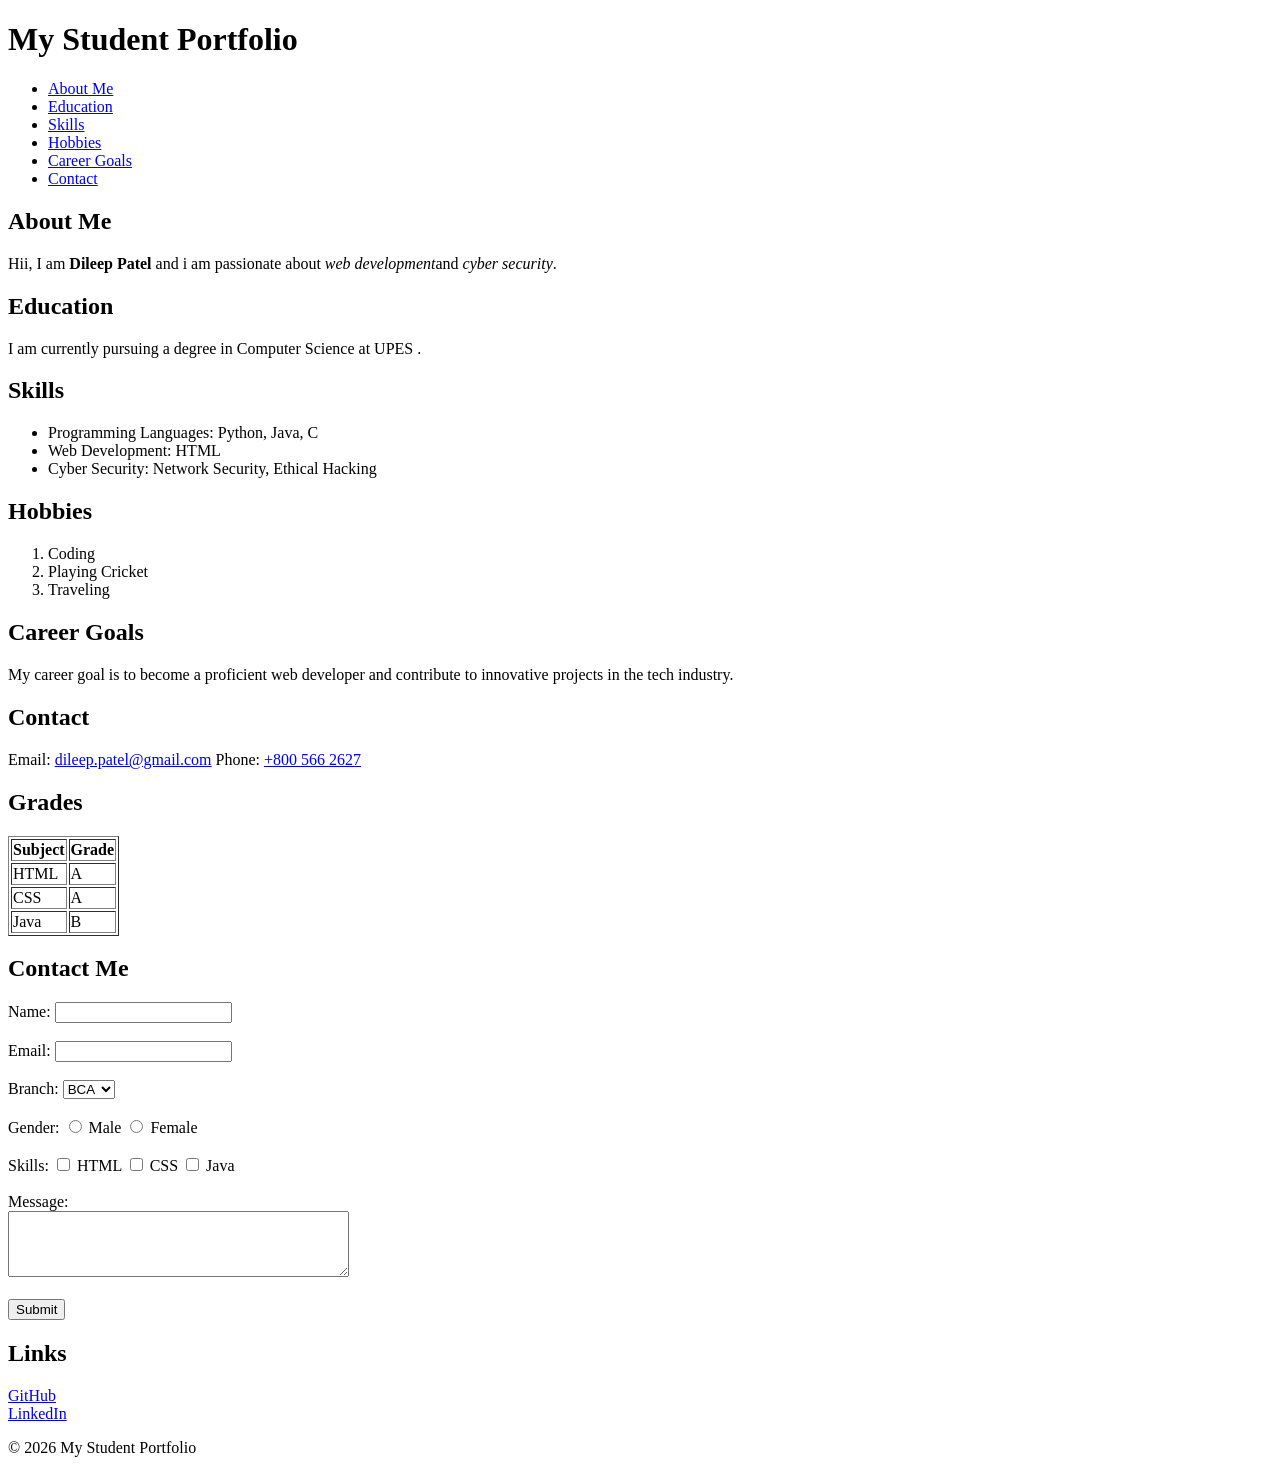
==== Student_Portfolio.html @ 0f18e4a6 "Initial portfolio project" ====
<!DOCTYPE html>

<head>
    <title>Student Portfolio</title>
</head>

<body>
    <header>
        <h1>My Student Portfolio</h1>
    </header>
    <!--header closed-->
        <nav>
            <ul>
                <li><a href="#about">About Me</a></li>
                <li><a href="#education">Education</a></li>
                <li><a href="#skills">Skills</a></li>
                <li><a href="#Hobbies">Hobbies</a></li>
                <li><a href="#Career-Goals">Career Goals</a></li>
                <li><a href="#contact">Contact</a></li>
            </ul>
        </nav>
         <main>
        <section id="about">
            <h2>About Me</h2>
            <p>Hii, I am <b>Dileep Patel </b> and i am passionate about <em>web development</em>and <i>cyber
                    security</i>.</p>
        </section>

        <section id="education">
            <h2>Education</h2>
            <p>I am currently pursuing a degree in Computer Science at UPES .</p>
        </section>

        <section id="skills">
            <h2>Skills</h2>
            <ul>
                <li>Programming Languages: Python, Java, C</li>
                <li>Web Development: HTML</li>
                <li>Cyber Security: Network Security, Ethical Hacking</li>
            </ul>
        </section>

        <section id="Hobbies">
            <h2>Hobbies</h2>
            <ol>
                <li>Coding</li>
                <li>Playing Cricket</li>
                <li>Traveling</li>
            </ol>
        </section>

        <section id="Career-Goals">
            <h2>Career Goals</h2>
            <p>My career goal is to become a proficient web developer and contribute to innovative projects in the tech
                industry.</p>
        </section>

        <section id="contact">
            <h2>Contact</h2>
            <p>Email:
                <a href="mailto:dileep.patel@gmail.com">dileep.patel@gmail.com</a>
                Phone: <a href="tel:+8005662627">+800 566 2627</a>
            </p>
        </section>

        <!-- ===== TABLE ===== -->
        <section>
            <h2>Grades</h2>
            <table border="1">
                <tr>
                    <th>Subject</th>
                    <th>Grade</th>
                </tr>
                <tr>
                    <td>HTML</td>
                    <td>A</td>
                </tr>
                <tr>
                    <td>CSS</td>
                    <td>A</td>
                </tr>
                <tr>
                    <td>Java</td>
                    <td>B</td>
                </tr>
            </table>
        </section>
        <!-- ===== FORM ===== -->
        <section id="contact">
            <h2>Contact Me</h2>
            <form>
                <!-- Comment 1: Name field -->
                <label>Name:</label>
                <input type="text" name="name"><br><br>

                <!-- Comment 2: Email field -->
                <label>Email:</label>
                <input type="email" name="email"><br><br>

                <!-- Branch Dropdown -->
                <label>Branch:</label>
                <select name="branch">
                    <option>BCA</option>
                    <option>MCA</option>
                    <option>CS</option>
                </select><br><br>

                <!-- Gender Radio -->
                <label>Gender:</label>
                <input type="radio" name="gender" value="Male"> Male
                <input type="radio" name="gender" value="Female"> Female<br><br>

                <!-- Skills Checkbox -->
                <label>Skills:</label>
                <input type="checkbox" name="skills" value="HTML"> HTML
                <input type="checkbox" name="skills" value="CSS"> CSS
                <input type="checkbox" name="skills" value="Java"> Java<br><br>

                <!-- Comment 3: Message textarea -->
                <label>Message:</label><br>
                <textarea rows="4" cols="40"></textarea><br><br>

                <button type="submit">Submit</button>
            </form>
        </section>

        <!-- ===== LINKS ===== -->
        <section>
            <h2>Links</h2>
            <p>
                <a href="https://github.com/" target="_blank">GitHub</a><br>
                <a href="https://linkedin.com/" target="_blank">LinkedIn</a>
            </p>
        </section>
        </main>
        <!-- ================= FOOTER ================= -->
        <footer>
            <p>&copy; 2026 My Student Portfolio</p>
        </footer>
</body>

</html>
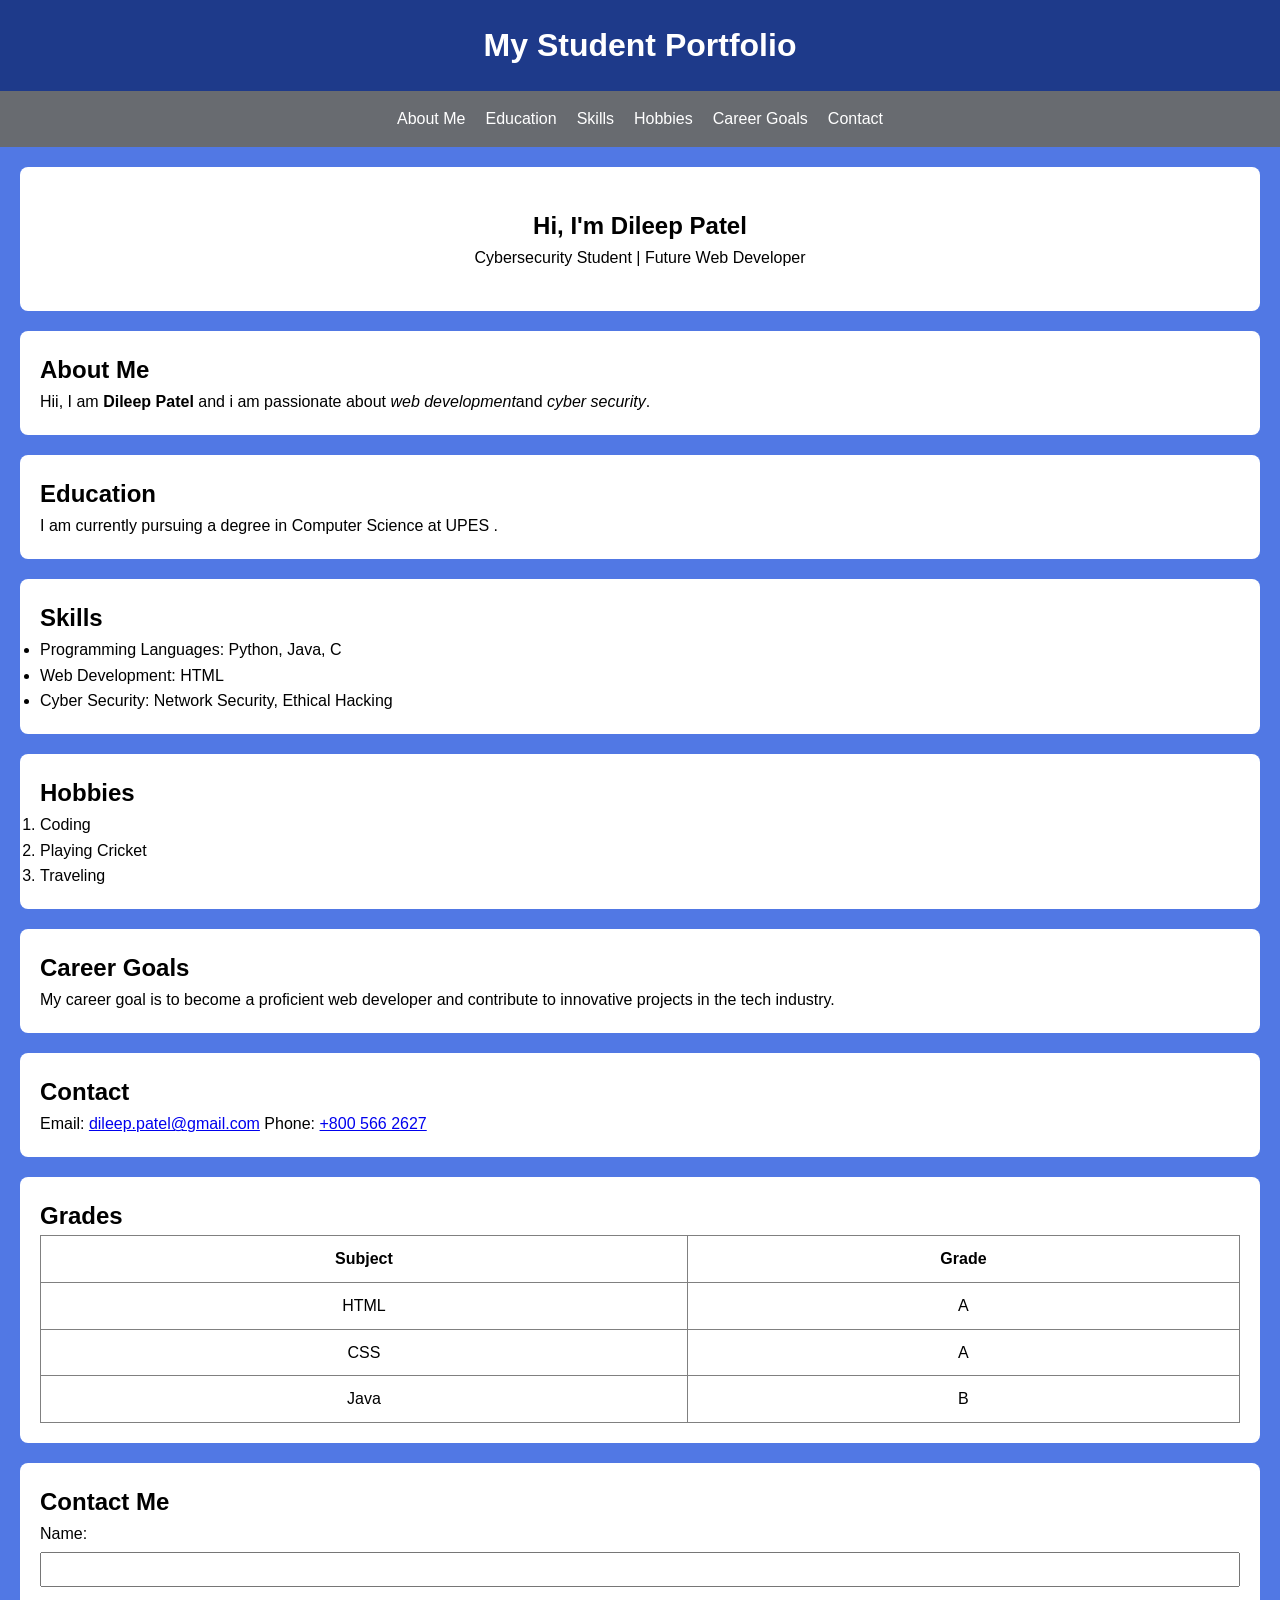
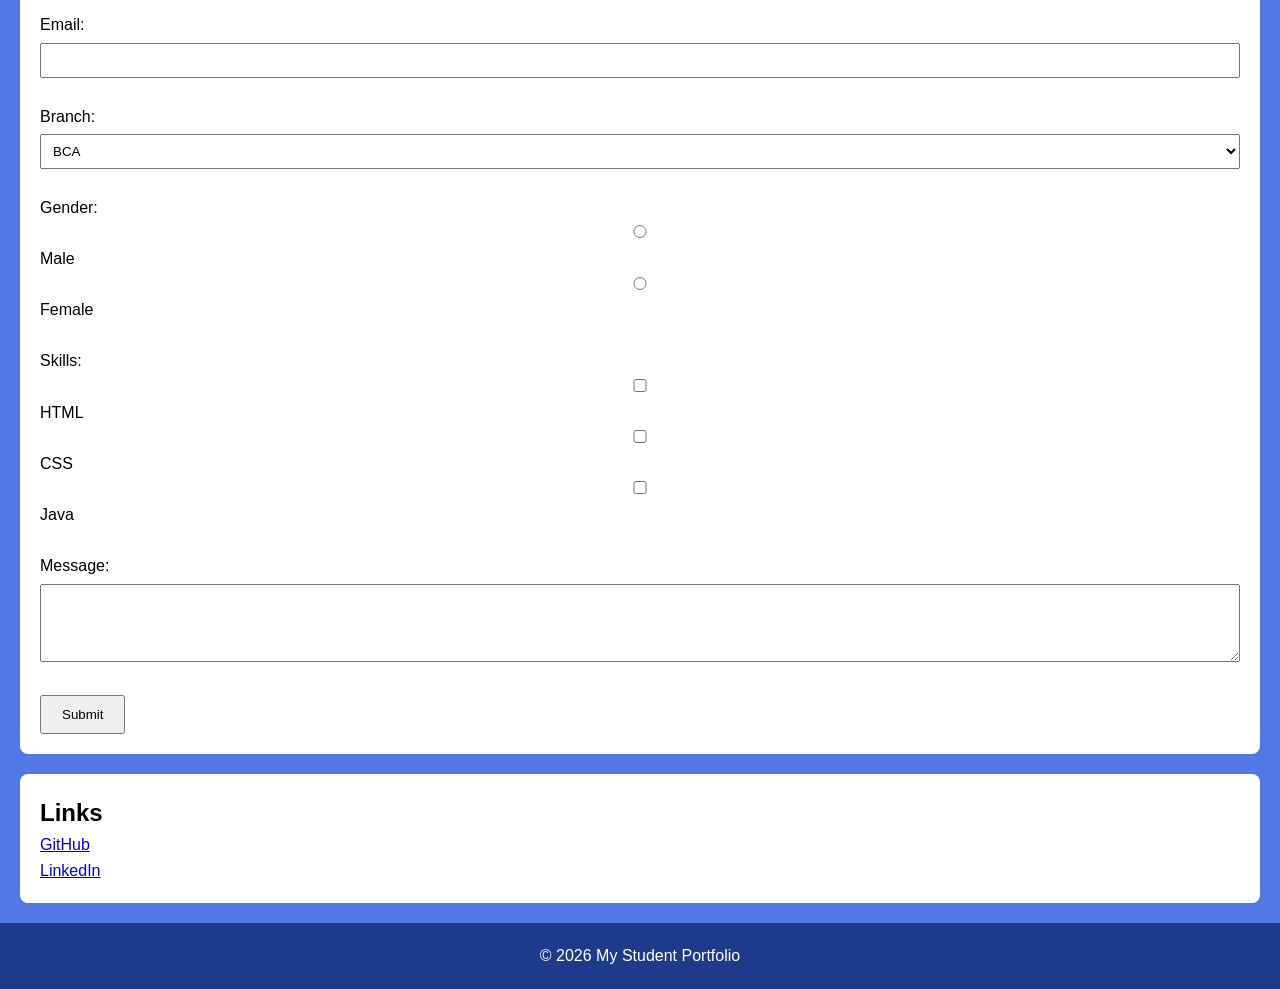
==== commit 139e06c8: "Integrated CSS with htm, improving the design and layout of thw website. Added a hero section to int" ====
--- a/Student_Portfolio.html
+++ b/Student_Portfolio.html
@@ -1,7 +1,10 @@
 <!DOCTYPE html>
-
+<html lang="en">
 <head>
+     <meta charset="UTF-8">
+    <meta name="viewport" content="width=device-width, initial-scale=1.0">
     <title>Student Portfolio</title>
+     <link rel="stylesheet" href="style.css">
 </head>
 
 <body>
@@ -14,11 +17,15 @@
                 <li><a href="#about">About Me</a></li>
                 <li><a href="#education">Education</a></li>
                 <li><a href="#skills">Skills</a></li>
-                <li><a href="#Hobbies">Hobbies</a></li>
-                <li><a href="#Career-Goals">Career Goals</a></li>
+                <li><a href="#hobbies">Hobbies</a></li>
+                <li><a href="#career-goals">Career Goals</a></li>
                 <li><a href="#contact">Contact</a></li>
             </ul>
         </nav>
+        <section class="hero">
+    <h2>Hi, I'm Dileep Patel</h2>
+    <p>Cybersecurity Student | Future Web Developer</p>
+</section>
          <main>
         <section id="about">
             <h2>About Me</h2>
@@ -40,7 +47,7 @@
             </ul>
         </section>
 
-        <section id="Hobbies">
+        <section id="hobbies">
             <h2>Hobbies</h2>
             <ol>
                 <li>Coding</li>
@@ -49,7 +56,7 @@
             </ol>
         </section>
 
-        <section id="Career-Goals">
+        <section id="career-goals">
             <h2>Career Goals</h2>
             <p>My career goal is to become a proficient web developer and contribute to innovative projects in the tech
                 industry.</p>
@@ -86,7 +93,7 @@
             </table>
         </section>
         <!-- ===== FORM ===== -->
-        <section id="contact">
+        <section id="contact-form">
             <h2>Contact Me</h2>
             <form>
                 <!-- Comment 1: Name field -->
--- a/style.css
+++ b/style.css
@@ -0,0 +1,119 @@
+/* Reset */
+
+*{
+    margin:0;
+    padding:0;
+    box-sizing:border-box;
+}
+
+/* Body */
+
+body{
+    font-family:Arial, sans-serif;
+   background-color:#5178e4;
+    line-height:1.6;
+}
+
+/* Header */
+
+header{
+    background-color:#1e3a8a;
+    color:white;
+    text-align:center;
+    padding:20px;
+}
+
+/* Navigation */
+
+nav{
+    background-color:#686b70;
+}
+
+nav ul{
+    display:flex;
+    justify-content:center;
+    gap:20px;
+
+    list-style:none;
+    padding:15px;
+}
+
+nav a{
+    color:white;
+    text-decoration:none;
+}
+
+nav a:hover{
+    text-decoration:underline;
+}
+
+/* Hero */
+
+.hero{
+    text-align:center;
+    padding:40px;
+    background:white;
+}
+
+/* Sections */
+
+section{
+    background:white;
+
+    margin:20px;
+    padding:20px;
+
+    border-radius:8px;
+}
+
+/* Table */
+
+table{
+    width:100%;
+    border-collapse:collapse;
+}
+
+th,
+td{
+    padding:10px;
+    text-align:center;
+}
+
+/* Form */
+
+input,
+textarea,
+select{
+    width:100%;
+    padding:8px;
+    margin-top:5px;
+}
+
+/* Button */
+
+button{
+    padding:10px 20px;
+}
+
+/* Footer */
+
+footer{
+    background-color:#1e3a8a;
+    color:white;
+
+    text-align:center;
+
+    padding:20px;
+    margin-top:20px;
+}
+
+/* Responsive Design */
+
+@media(max-width:768px){
+
+    nav ul{
+        flex-direction:column;
+        align-items:center;
+    }
+
+}
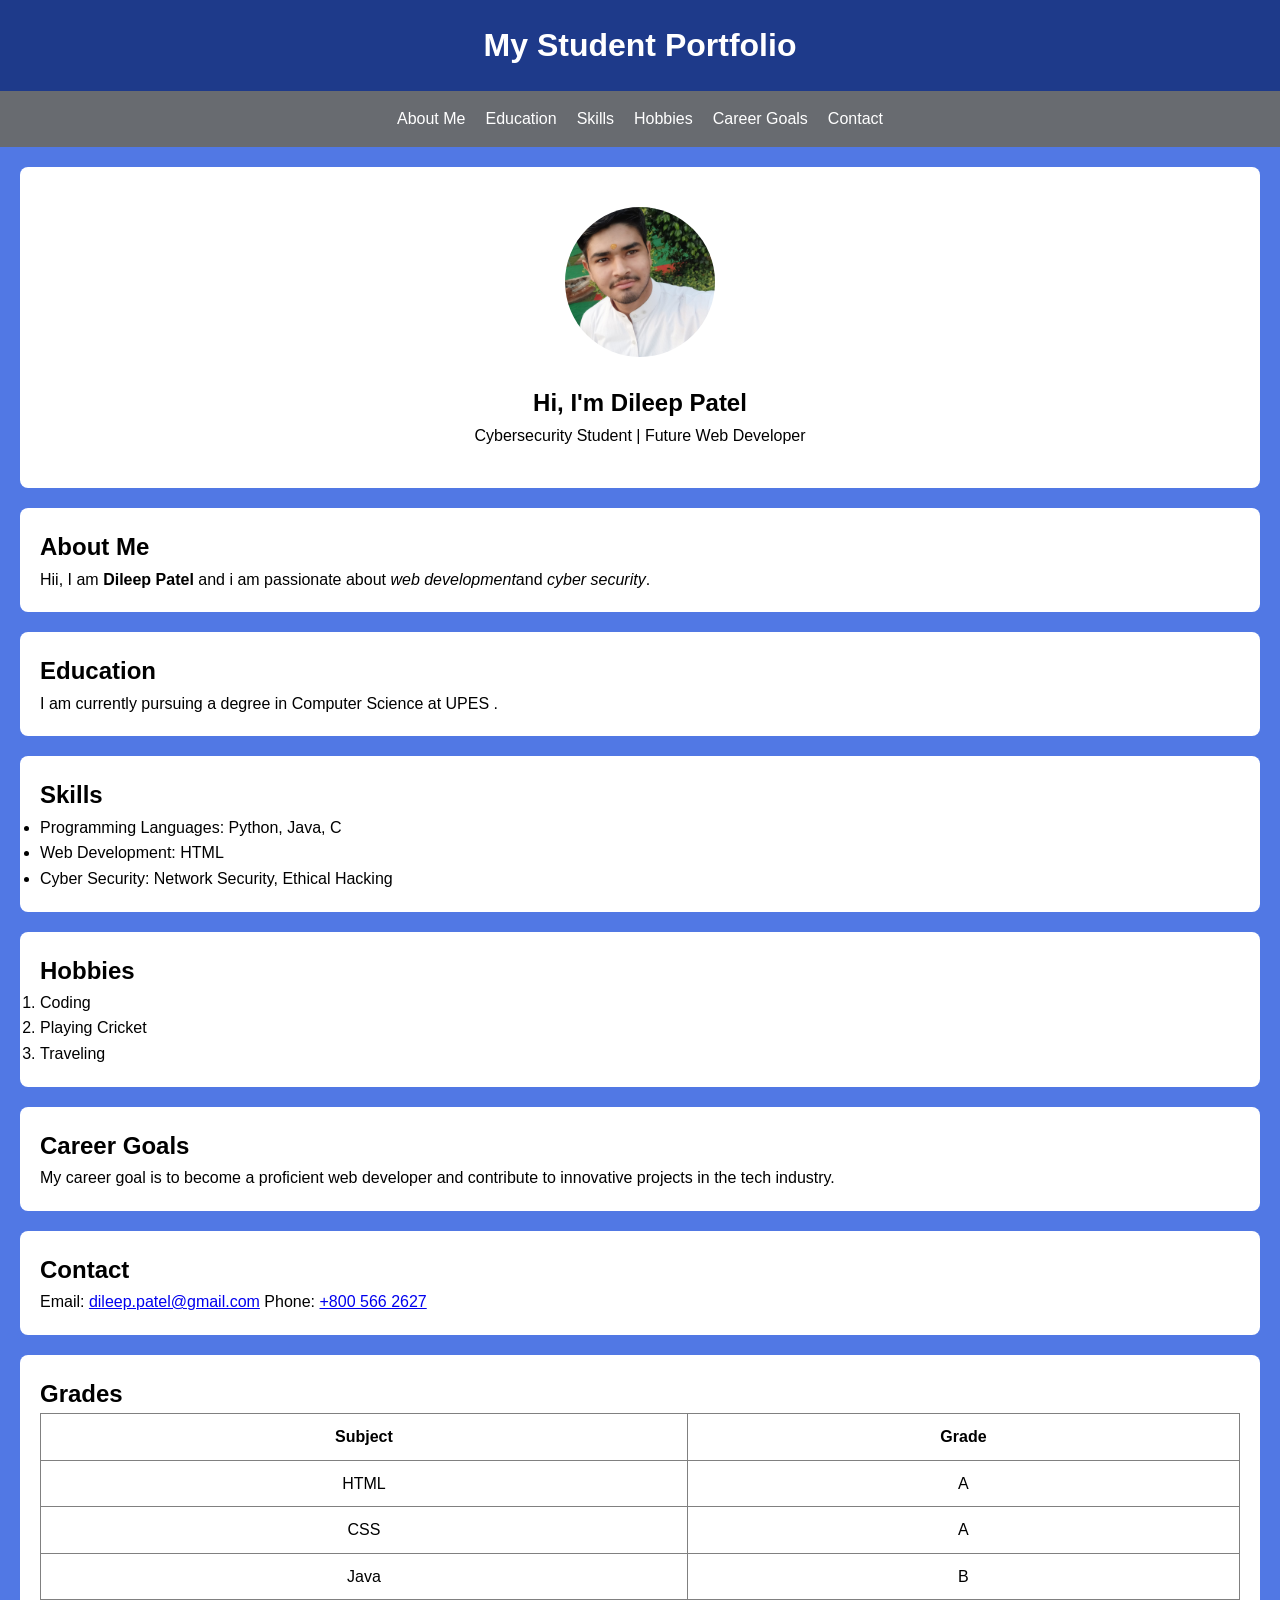
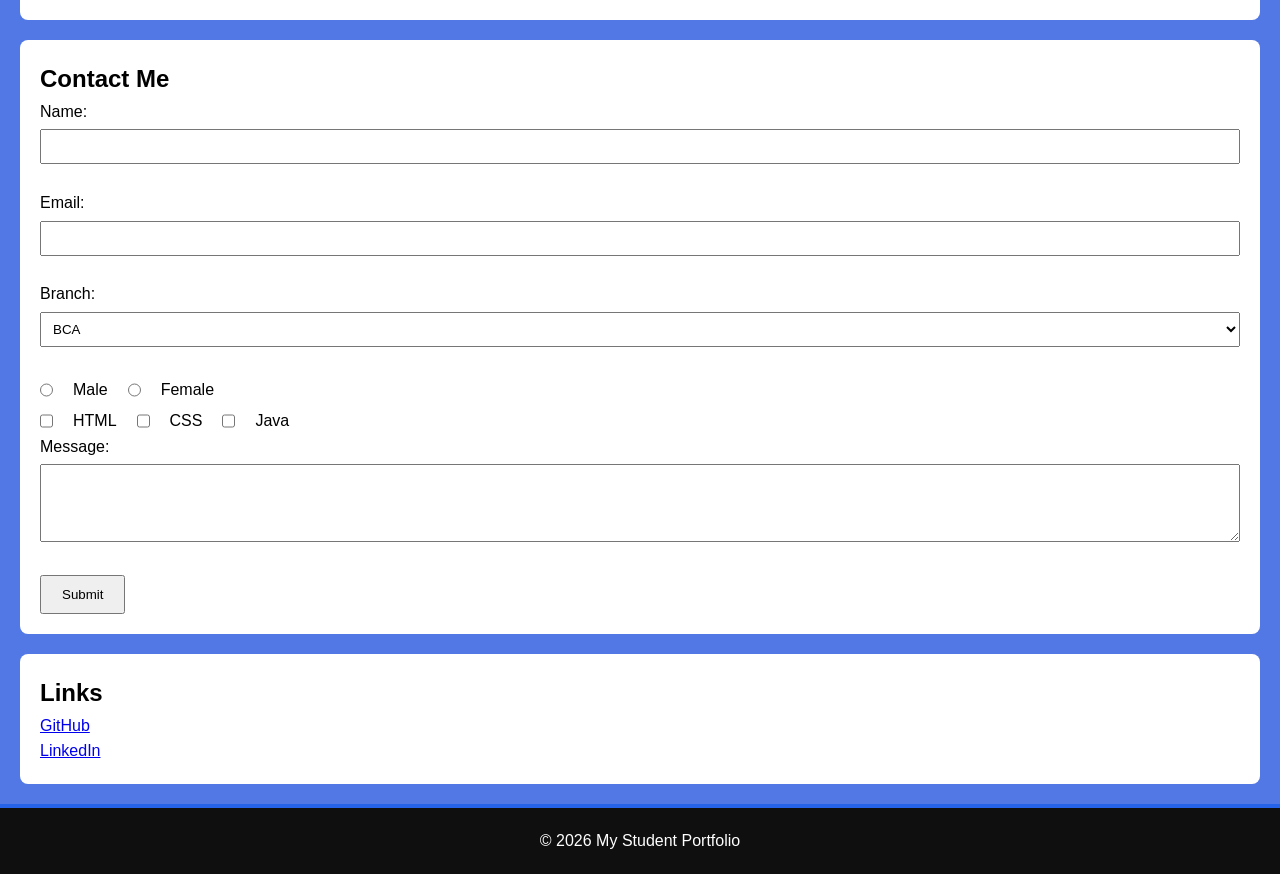
==== commit 0c5c8c8d: "Added a new photo and updated the portfolio and style files." ====
--- a/Student_Portfolio.html
+++ b/Student_Portfolio.html
@@ -1,149 +1,159 @@
-<!DOCTYPE html>
+<!doctype html>
 <html lang="en">
-<head>
-     <meta charset="UTF-8">
-    <meta name="viewport" content="width=device-width, initial-scale=1.0">
+  <head>
+    <meta charset="UTF-8" />
+    <meta name="viewport" content="width=device-width, initial-scale=1.0" />
     <title>Student Portfolio</title>
-     <link rel="stylesheet" href="style.css">
-</head>
+    <link rel="stylesheet" href="style.css" />
+  </head>
 
-<body>
+  <body>
     <header>
-        <h1>My Student Portfolio</h1>
+      <h1>My Student Portfolio</h1>
     </header>
     <!--header closed-->
-        <nav>
-            <ul>
-                <li><a href="#about">About Me</a></li>
-                <li><a href="#education">Education</a></li>
-                <li><a href="#skills">Skills</a></li>
-                <li><a href="#hobbies">Hobbies</a></li>
-                <li><a href="#career-goals">Career Goals</a></li>
-                <li><a href="#contact">Contact</a></li>
-            </ul>
-        </nav>
-        <section class="hero">
-    <h2>Hi, I'm Dileep Patel</h2>
-    <p>Cybersecurity Student | Future Web Developer</p>
-</section>
-         <main>
-        <section id="about">
-            <h2>About Me</h2>
-            <p>Hii, I am <b>Dileep Patel </b> and i am passionate about <em>web development</em>and <i>cyber
-                    security</i>.</p>
-        </section>
+    <nav>
+      <ul>
+        <li><a href="#about">About Me</a></li>
+        <li><a href="#education">Education</a></li>
+        <li><a href="#skills">Skills</a></li>
+        <li><a href="#hobbies">Hobbies</a></li>
+        <li><a href="#career-goals">Career Goals</a></li>
+        <li><a href="#contact">Contact</a></li>
+      </ul>
+    </nav>
+    <section class="hero">
+      <img src="myphoto.jpeg" alt="Me" class="profile-pic" />
+      <h2>Hi, I'm Dileep Patel</h2>
+      <p>Cybersecurity Student | Future Web Developer</p>
+    </section>
+    <main>
+      <section id="about">
+        <h2>About Me</h2>
+        <p>
+          Hii, I am <b>Dileep Patel </b> and i am passionate about
+          <em>web development</em>and <i>cyber security</i>.
+        </p>
+      </section>
 
-        <section id="education">
-            <h2>Education</h2>
-            <p>I am currently pursuing a degree in Computer Science at UPES .</p>
-        </section>
+      <section id="education">
+        <h2>Education</h2>
+        <p>I am currently pursuing a degree in Computer Science at UPES .</p>
+      </section>
 
-        <section id="skills">
-            <h2>Skills</h2>
-            <ul>
-                <li>Programming Languages: Python, Java, C</li>
-                <li>Web Development: HTML</li>
-                <li>Cyber Security: Network Security, Ethical Hacking</li>
-            </ul>
-        </section>
+      <section id="skills">
+        <h2>Skills</h2>
+        <ul>
+          <li>Programming Languages: Python, Java, C</li>
+          <li>Web Development: HTML</li>
+          <li>Cyber Security: Network Security, Ethical Hacking</li>
+        </ul>
+      </section>
 
-        <section id="hobbies">
-            <h2>Hobbies</h2>
-            <ol>
-                <li>Coding</li>
-                <li>Playing Cricket</li>
-                <li>Traveling</li>
-            </ol>
-        </section>
+      <section id="hobbies">
+        <h2>Hobbies</h2>
+        <ol>
+          <li>Coding</li>
+          <li>Playing Cricket</li>
+          <li>Traveling</li>
+        </ol>
+      </section>
 
-        <section id="career-goals">
-            <h2>Career Goals</h2>
-            <p>My career goal is to become a proficient web developer and contribute to innovative projects in the tech
-                industry.</p>
-        </section>
+      <section id="career-goals">
+        <h2>Career Goals</h2>
+        <p>
+          My career goal is to become a proficient web developer and contribute
+          to innovative projects in the tech industry.
+        </p>
+      </section>
 
-        <section id="contact">
-            <h2>Contact</h2>
-            <p>Email:
-                <a href="mailto:dileep.patel@gmail.com">dileep.patel@gmail.com</a>
-                Phone: <a href="tel:+8005662627">+800 566 2627</a>
-            </p>
-        </section>
+      <section id="contact">
+        <h2>Contact</h2>
+        <p>
+          Email:
+          <a href="mailto:dileep.patel@gmail.com">dileep.patel@gmail.com</a>
+          Phone: <a href="tel:+8005662627">+800 566 2627</a>
+        </p>
+      </section>
 
-        <!-- ===== TABLE ===== -->
-        <section>
-            <h2>Grades</h2>
-            <table border="1">
-                <tr>
-                    <th>Subject</th>
-                    <th>Grade</th>
-                </tr>
-                <tr>
-                    <td>HTML</td>
-                    <td>A</td>
-                </tr>
-                <tr>
-                    <td>CSS</td>
-                    <td>A</td>
-                </tr>
-                <tr>
-                    <td>Java</td>
-                    <td>B</td>
-                </tr>
-            </table>
-        </section>
-        <!-- ===== FORM ===== -->
-        <section id="contact-form">
-            <h2>Contact Me</h2>
-            <form>
-                <!-- Comment 1: Name field -->
-                <label>Name:</label>
-                <input type="text" name="name"><br><br>
+      <!-- ===== TABLE ===== -->
+      <section>
+        <h2>Grades</h2>
+        <table border="1">
+          <tr>
+            <th>Subject</th>
+            <th>Grade</th>
+          </tr>
+          <tr>
+            <td>HTML</td>
+            <td>A</td>
+          </tr>
+          <tr>
+            <td>CSS</td>
+            <td>A</td>
+          </tr>
+          <tr>
+            <td>Java</td>
+            <td>B</td>
+          </tr>
+        </table>
+      </section>
+      <!-- ===== FORM ===== -->
+      <section id="contact-form">
+        <h2>Contact Me</h2>
+        <form>
+          <!-- Comment 1: Name field -->
+          <label>Name:</label>
+          <input type="text" name="name" /><br /><br />
 
-                <!-- Comment 2: Email field -->
-                <label>Email:</label>
-                <input type="email" name="email"><br><br>
+          <!-- Comment 2: Email field -->
+          <label>Email:</label>
+          <input type="email" name="email" /><br /><br />
 
-                <!-- Branch Dropdown -->
-                <label>Branch:</label>
-                <select name="branch">
-                    <option>BCA</option>
-                    <option>MCA</option>
-                    <option>CS</option>
-                </select><br><br>
+          <!-- Branch Dropdown -->
+          <label>Branch:</label>
+          <select name="branch">
+            <option>BCA</option>
+            <option>MCA</option>
+            <option>CS</option></select
+          ><br /><br />
 
-                <!-- Gender Radio -->
-                <label>Gender:</label>
-                <input type="radio" name="gender" value="Male"> Male
-                <input type="radio" name="gender" value="Female"> Female<br><br>
+          <!-- Gender Radio -->
+          <div class="options">
+            <input type="radio" name="gender" value="Male" /> Male
 
-                <!-- Skills Checkbox -->
-                <label>Skills:</label>
-                <input type="checkbox" name="skills" value="HTML"> HTML
-                <input type="checkbox" name="skills" value="CSS"> CSS
-                <input type="checkbox" name="skills" value="Java"> Java<br><br>
+            <input type="radio" name="gender" value="Female" /> Female
+          </div>
 
-                <!-- Comment 3: Message textarea -->
-                <label>Message:</label><br>
-                <textarea rows="4" cols="40"></textarea><br><br>
+          <!-- Skills Checkbox -->
+          <div class="options">
+            <input type="checkbox" value="HTML" /> HTML
 
-                <button type="submit">Submit</button>
-            </form>
-        </section>
+            <input type="checkbox" value="CSS" /> CSS
 
-        <!-- ===== LINKS ===== -->
-        <section>
-            <h2>Links</h2>
-            <p>
-                <a href="https://github.com/" target="_blank">GitHub</a><br>
-                <a href="https://linkedin.com/" target="_blank">LinkedIn</a>
-            </p>
-        </section>
-        </main>
-        <!-- ================= FOOTER ================= -->
-        <footer>
-            <p>&copy; 2026 My Student Portfolio</p>
-        </footer>
-</body>
+            <input type="checkbox" value="Java" /> Java
+          </div>
 
-</html>+          <!-- Comment 3: Message textarea -->
+          <label>Message:</label><br />
+          <textarea rows="4" cols="40"></textarea><br /><br />
+
+          <button type="submit">Submit</button>
+        </form>
+      </section>
+
+      <!-- ===== LINKS ===== -->
+      <section>
+        <h2>Links</h2>
+        <p>
+          <a href="https://github.com/" target="_blank">GitHub</a><br />
+          <a href="https://linkedin.com/" target="_blank">LinkedIn</a>
+        </p>
+      </section>
+    </main>
+    <!-- ================= FOOTER ================= -->
+    <footer>
+      <p>&copy; 2026 My Student Portfolio</p>
+    </footer>
+  </body>
+</html>
--- a/style.css
+++ b/style.css
@@ -55,6 +55,14 @@
     background:white;
 }
 
+/* Profile Picture */
+.profile-pic{
+    width:150px;
+    height:150px;
+    border-radius:50%;
+    margin-bottom:20px;
+}
+
 /* Sections */
 
 section{
@@ -80,12 +88,19 @@
 }
 
 /* Form */
-
-input,
+input[type="text"],
+input[type="email"],
 textarea,
 select{
     width:100%;
     padding:8px;
+    margin-top:5px;
+}
+
+/* Options Container */
+.options{
+    display:flex;
+    gap:20px;
     margin-top:5px;
 }
 
@@ -98,13 +113,14 @@
 /* Footer */
 
 footer{
-    background-color:#1e3a8a;
+    background-color:#0f0f10;
     color:white;
 
     text-align:center;
 
     padding:20px;
     margin-top:20px;
+     border-top:4px solid #2563eb;
 }
 
 /* Responsive Design */
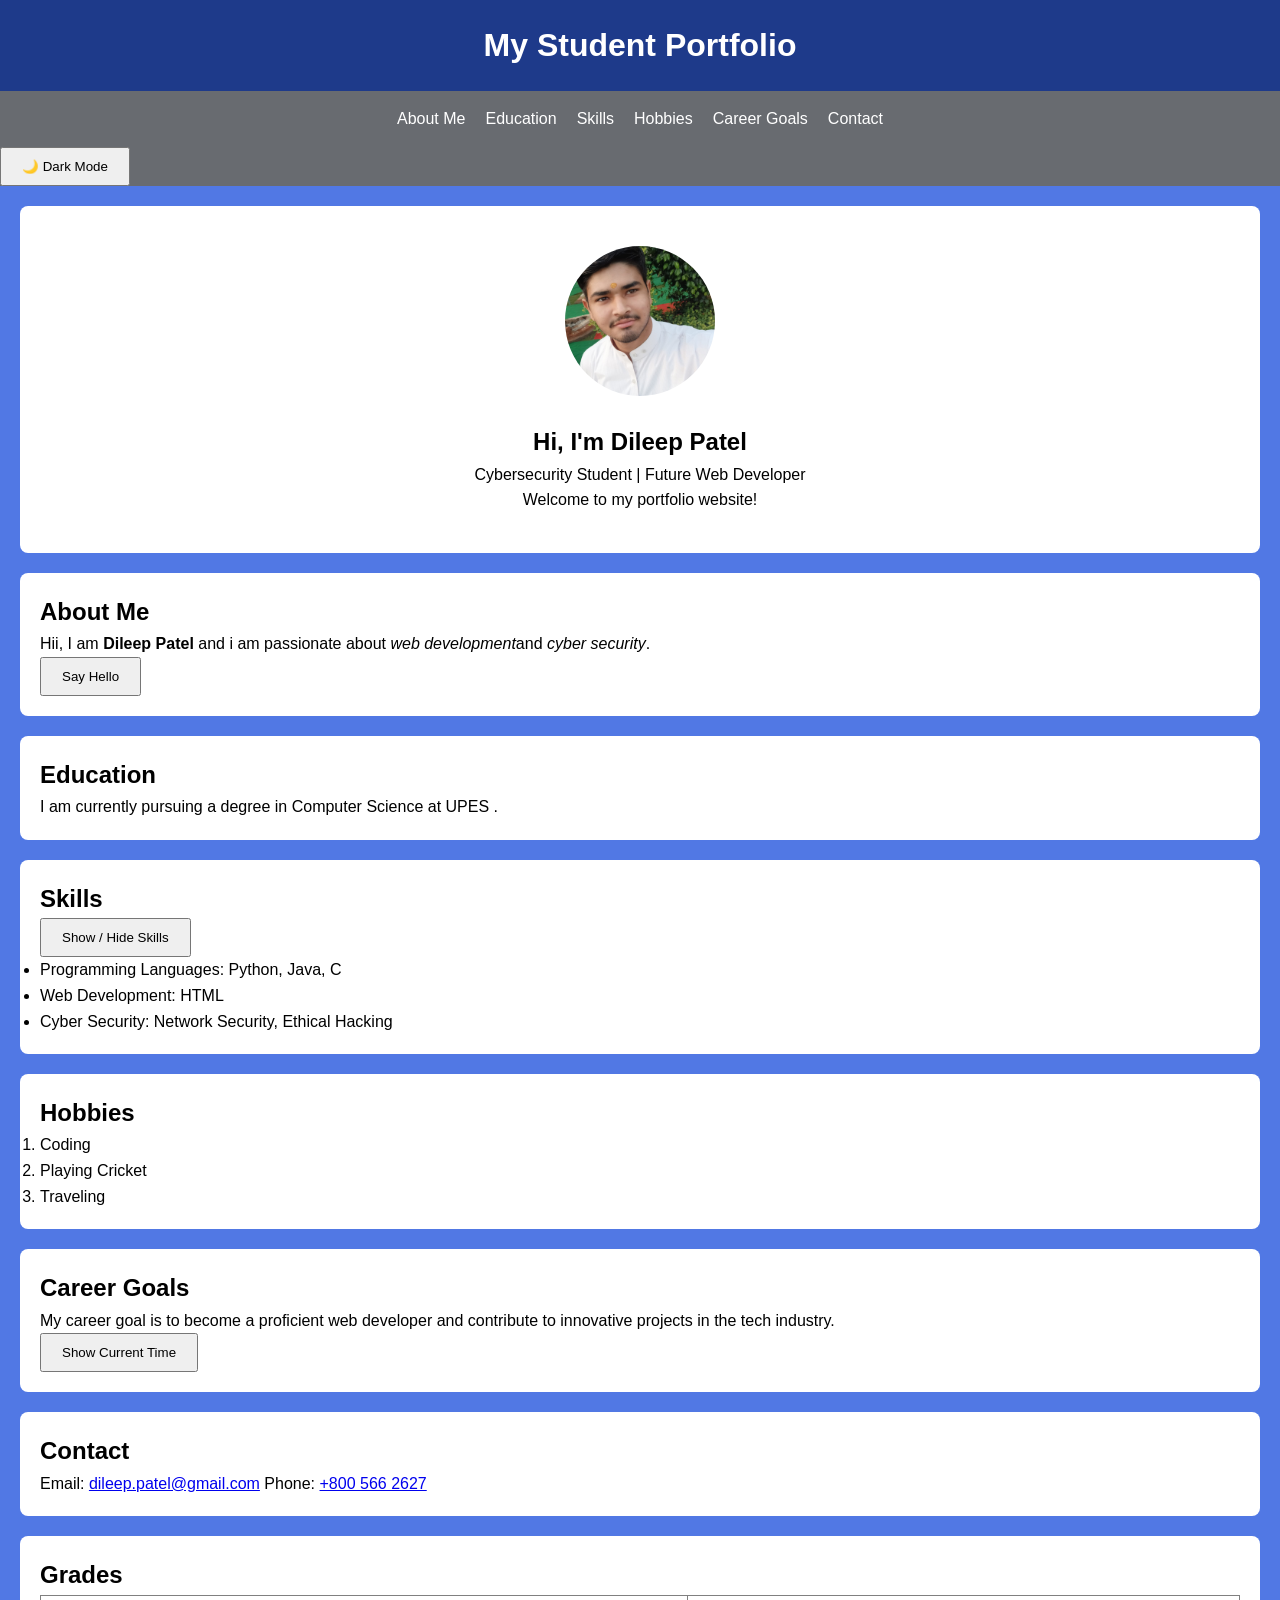
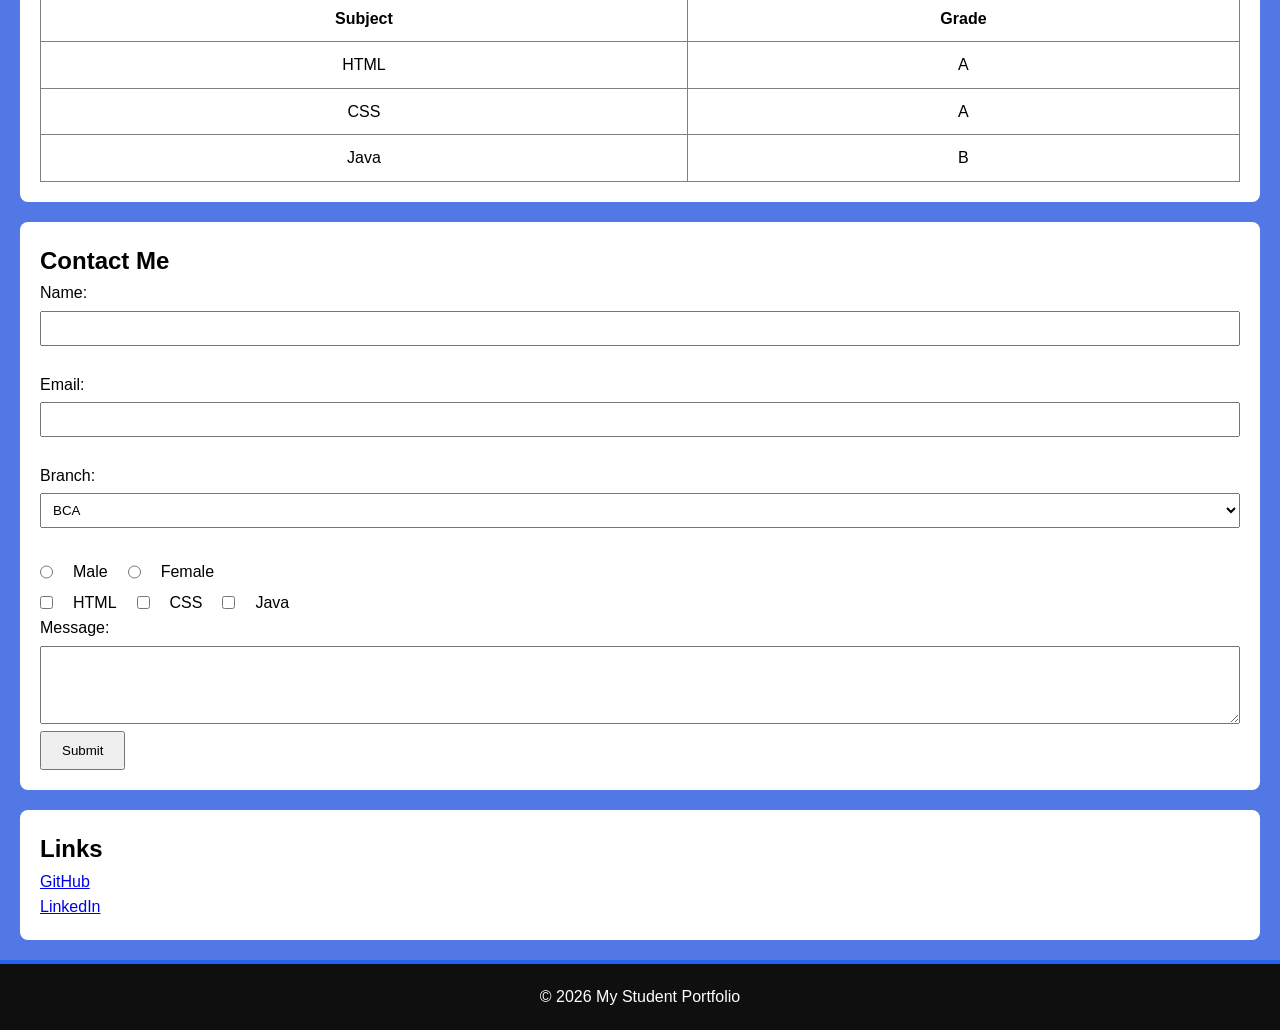
==== commit ca509c2d: "Added script.js and made edits to Student_Portfolio.html and style.css" ====
--- a/Student_Portfolio.html
+++ b/Student_Portfolio.html
@@ -1,159 +1,175 @@
 <!doctype html>
 <html lang="en">
-  <head>
-    <meta charset="UTF-8" />
-    <meta name="viewport" content="width=device-width, initial-scale=1.0" />
-    <title>Student Portfolio</title>
-    <link rel="stylesheet" href="style.css" />
-  </head>
 
-  <body>
-    <header>
-      <h1>My Student Portfolio</h1>
-    </header>
-    <!--header closed-->
-    <nav>
-      <ul>
-        <li><a href="#about">About Me</a></li>
-        <li><a href="#education">Education</a></li>
-        <li><a href="#skills">Skills</a></li>
-        <li><a href="#hobbies">Hobbies</a></li>
-        <li><a href="#career-goals">Career Goals</a></li>
-        <li><a href="#contact">Contact</a></li>
-      </ul>
-    </nav>
-    <section class="hero">
-      <img src="myphoto.jpeg" alt="Me" class="profile-pic" />
-      <h2>Hi, I'm Dileep Patel</h2>
-      <p>Cybersecurity Student | Future Web Developer</p>
+<head>
+  <meta charset="UTF-8" />
+  <meta name="viewport" content="width=device-width, initial-scale=1.0" />
+  <title>Student Portfolio</title>
+  <link rel="stylesheet" href="style.css" />
+</head>
+
+<body>
+  <header>
+    <h1 id="MainHeading">My Student Portfolio</h1>
+  </header>
+  <!--header closed-->
+  <nav>
+    <ul>
+      <li><a href="#about">About Me</a></li>
+      <li><a href="#education">Education</a></li>
+      <li><a href="#skills">Skills</a></li>
+      <li><a href="#hobbies">Hobbies</a></li>
+      <li><a href="#career-goals">Career Goals</a></li>
+      <li><a href="#contact">Contact</a></li>
+    </ul>
+    <button id="darkModeBtn">🌙 Dark Mode</button>
+  </nav>
+  <section class="hero">
+    <img src="myphoto.jpeg" alt="Me" class="profile-pic" />
+    <h2>Hi, I'm Dileep Patel</h2>
+    <p>Cybersecurity Student | Future Web Developer</p>
+    <p id="welcomeMessage"></p>
+  </section>
+  <main>
+    <section id="about">
+      <h2>About Me</h2>
+      <p>
+        Hii, I am <b>Dileep Patel </b> and i am passionate about
+        <em>web development</em>and <i>cyber security</i>.
+      </p>
+      <button id="greetBtn">Say Hello</button>
+
+      <p id="greeting"></p>
     </section>
-    <main>
-      <section id="about">
-        <h2>About Me</h2>
-        <p>
-          Hii, I am <b>Dileep Patel </b> and i am passionate about
-          <em>web development</em>and <i>cyber security</i>.
-        </p>
-      </section>
 
-      <section id="education">
-        <h2>Education</h2>
-        <p>I am currently pursuing a degree in Computer Science at UPES .</p>
-      </section>
+    <section id="education">
+      <h2>Education</h2>
+      <p>I am currently pursuing a degree in Computer Science at UPES .</p>
+    </section>
 
-      <section id="skills">
-        <h2>Skills</h2>
+    <section id="skills">
+      <h2>Skills</h2>
+
+      <button id="skillsBtn">Show / Hide Skills</button>
+
+      <div id="skillsSection">
         <ul>
           <li>Programming Languages: Python, Java, C</li>
           <li>Web Development: HTML</li>
           <li>Cyber Security: Network Security, Ethical Hacking</li>
         </ul>
-      </section>
+      </div>
+    </section>
 
-      <section id="hobbies">
-        <h2>Hobbies</h2>
-        <ol>
-          <li>Coding</li>
-          <li>Playing Cricket</li>
-          <li>Traveling</li>
-        </ol>
-      </section>
+    <section id="hobbies">
+      <h2>Hobbies</h2>
+      <ol>
+        <li>Coding</li>
+        <li>Playing Cricket</li>
+        <li>Traveling</li>
+      </ol>
+    </section>
 
-      <section id="career-goals">
-        <h2>Career Goals</h2>
-        <p>
-          My career goal is to become a proficient web developer and contribute
-          to innovative projects in the tech industry.
-        </p>
-      </section>
+    <section id="career-goals">
+      <h2>Career Goals</h2>
+      <p>
+        My career goal is to become a proficient web developer and contribute
+        to innovative projects in the tech industry.
+      </p>
+      <button id="timeBtn">Show Current Time</button>
 
-      <section id="contact">
-        <h2>Contact</h2>
-        <p>
-          Email:
-          <a href="mailto:dileep.patel@gmail.com">dileep.patel@gmail.com</a>
-          Phone: <a href="tel:+8005662627">+800 566 2627</a>
-        </p>
-      </section>
+      <p id="timeDisplay"></p>
+    </section>
 
-      <!-- ===== TABLE ===== -->
-      <section>
-        <h2>Grades</h2>
-        <table border="1">
-          <tr>
-            <th>Subject</th>
-            <th>Grade</th>
-          </tr>
-          <tr>
-            <td>HTML</td>
-            <td>A</td>
-          </tr>
-          <tr>
-            <td>CSS</td>
-            <td>A</td>
-          </tr>
-          <tr>
-            <td>Java</td>
-            <td>B</td>
-          </tr>
-        </table>
-      </section>
-      <!-- ===== FORM ===== -->
-      <section id="contact-form">
-        <h2>Contact Me</h2>
-        <form>
-          <!-- Comment 1: Name field -->
-          <label>Name:</label>
-          <input type="text" name="name" /><br /><br />
+    <section id="contact">
+      <h2>Contact</h2>
+      <p>
+        Email:
+        <a href="mailto:dileep.patel@gmail.com">dileep.patel@gmail.com</a>
+        Phone: <a href="tel:+8005662627">+800 566 2627</a>
+      </p>
+    </section>
 
-          <!-- Comment 2: Email field -->
-          <label>Email:</label>
-          <input type="email" name="email" /><br /><br />
+    <!-- ===== TABLE ===== -->
+    <section>
+      <h2>Grades</h2>
+      <table border="1">
+        <tr>
+          <th>Subject</th>
+          <th>Grade</th>
+        </tr>
+        <tr>
+          <td>HTML</td>
+          <td>A</td>
+        </tr>
+        <tr>
+          <td>CSS</td>
+          <td>A</td>
+        </tr>
+        <tr>
+          <td>Java</td>
+          <td>B</td>
+        </tr>
+      </table>
+    </section>
+    <!-- ===== FORM ===== -->
+    <section id="contact-form">
+      <h2>Contact Me</h2>
+      <form id="contactForm">
+        <!-- Comment 1: Name field -->
+        <label>Name:</label>
+        <input type="text" id="name" name="name" /><br /><br />
 
-          <!-- Branch Dropdown -->
-          <label>Branch:</label>
-          <select name="branch">
-            <option>BCA</option>
-            <option>MCA</option>
-            <option>CS</option></select
-          ><br /><br />
+        <!-- Comment 2: Email field -->
+        <label>Email:</label>
+        <input type="email" id="email" name="email" /><br /><br />
 
-          <!-- Gender Radio -->
-          <div class="options">
-            <input type="radio" name="gender" value="Male" /> Male
+        <!-- Branch Dropdown -->
+        <label>Branch:</label>
+        <select name="branch">
+          <option>BCA</option>
+          <option>MCA</option>
+          <option>CS</option>
+        </select><br /><br />
 
-            <input type="radio" name="gender" value="Female" /> Female
-          </div>
+        <!-- Gender Radio -->
+        <div class="options">
+          <input type="radio" name="gender" value="Male" /> Male
 
-          <!-- Skills Checkbox -->
-          <div class="options">
-            <input type="checkbox" value="HTML" /> HTML
+          <input type="radio" name="gender" value="Female" /> Female
+        </div>
 
-            <input type="checkbox" value="CSS" /> CSS
+        <!-- Skills Checkbox -->
+        <div class="options">
+          <input type="checkbox" value="HTML" /> HTML
 
-            <input type="checkbox" value="Java" /> Java
-          </div>
+          <input type="checkbox" value="CSS" /> CSS
 
-          <!-- Comment 3: Message textarea -->
-          <label>Message:</label><br />
-          <textarea rows="4" cols="40"></textarea><br /><br />
+          <input type="checkbox" value="Java" /> Java
+        </div>
 
-          <button type="submit">Submit</button>
-        </form>
-      </section>
+        <!-- Comment 3: Message textarea -->
+        <label>Message:</label><br />
+        <textarea id="message" rows="4" cols="40"></textarea>
 
-      <!-- ===== LINKS ===== -->
-      <section>
-        <h2>Links</h2>
-        <p>
-          <a href="https://github.com/" target="_blank">GitHub</a><br />
-          <a href="https://linkedin.com/" target="_blank">LinkedIn</a>
-        </p>
-      </section>
-    </main>
-    <!-- ================= FOOTER ================= -->
-    <footer>
-      <p>&copy; 2026 My Student Portfolio</p>
-    </footer>
-  </body>
-</html>
+        <button type="submit">Submit</button>
+      </form>
+    </section>
+
+    <!-- ===== LINKS ===== -->
+    <section>
+      <h2>Links</h2>
+      <p>
+        <a href="https://github.com/" target="_blank">GitHub</a><br />
+        <a href="https://linkedin.com/" target="_blank">LinkedIn</a>
+      </p>
+    </section>
+  </main>
+  <!-- ================= FOOTER ================= -->
+  <footer>
+    <p>&copy; 2026 My Student Portfolio</p>
+  </footer>
+  <script src="script.js"></script>
+</body>
+
+</html>
--- a/style.css
+++ b/style.css
@@ -110,6 +110,7 @@
     padding:10px 20px;
 }
 
+
 /* Footer */
 
 footer{
@@ -132,4 +133,30 @@
         align-items:center;
     }
 
+}
+
+/*Dark Mode */
+.dark-mode {
+    background-color: #121212;
+    color: white;
+}
+.dark-mode section {
+    background-color: #1e1e1e;
+    color: white;
+}
+.dark-mode nav {
+    background-color: #333;
+}
+.dark-mode footer {
+    background-color: #a4a4b8;
+}
+.dark-mode button {
+    background-color: #555;
+    color: white;
+}
+.dark-mode button:hover {
+    background-color: #777;
+}
+.dark-mode a {
+    color: #66ccff;
 }
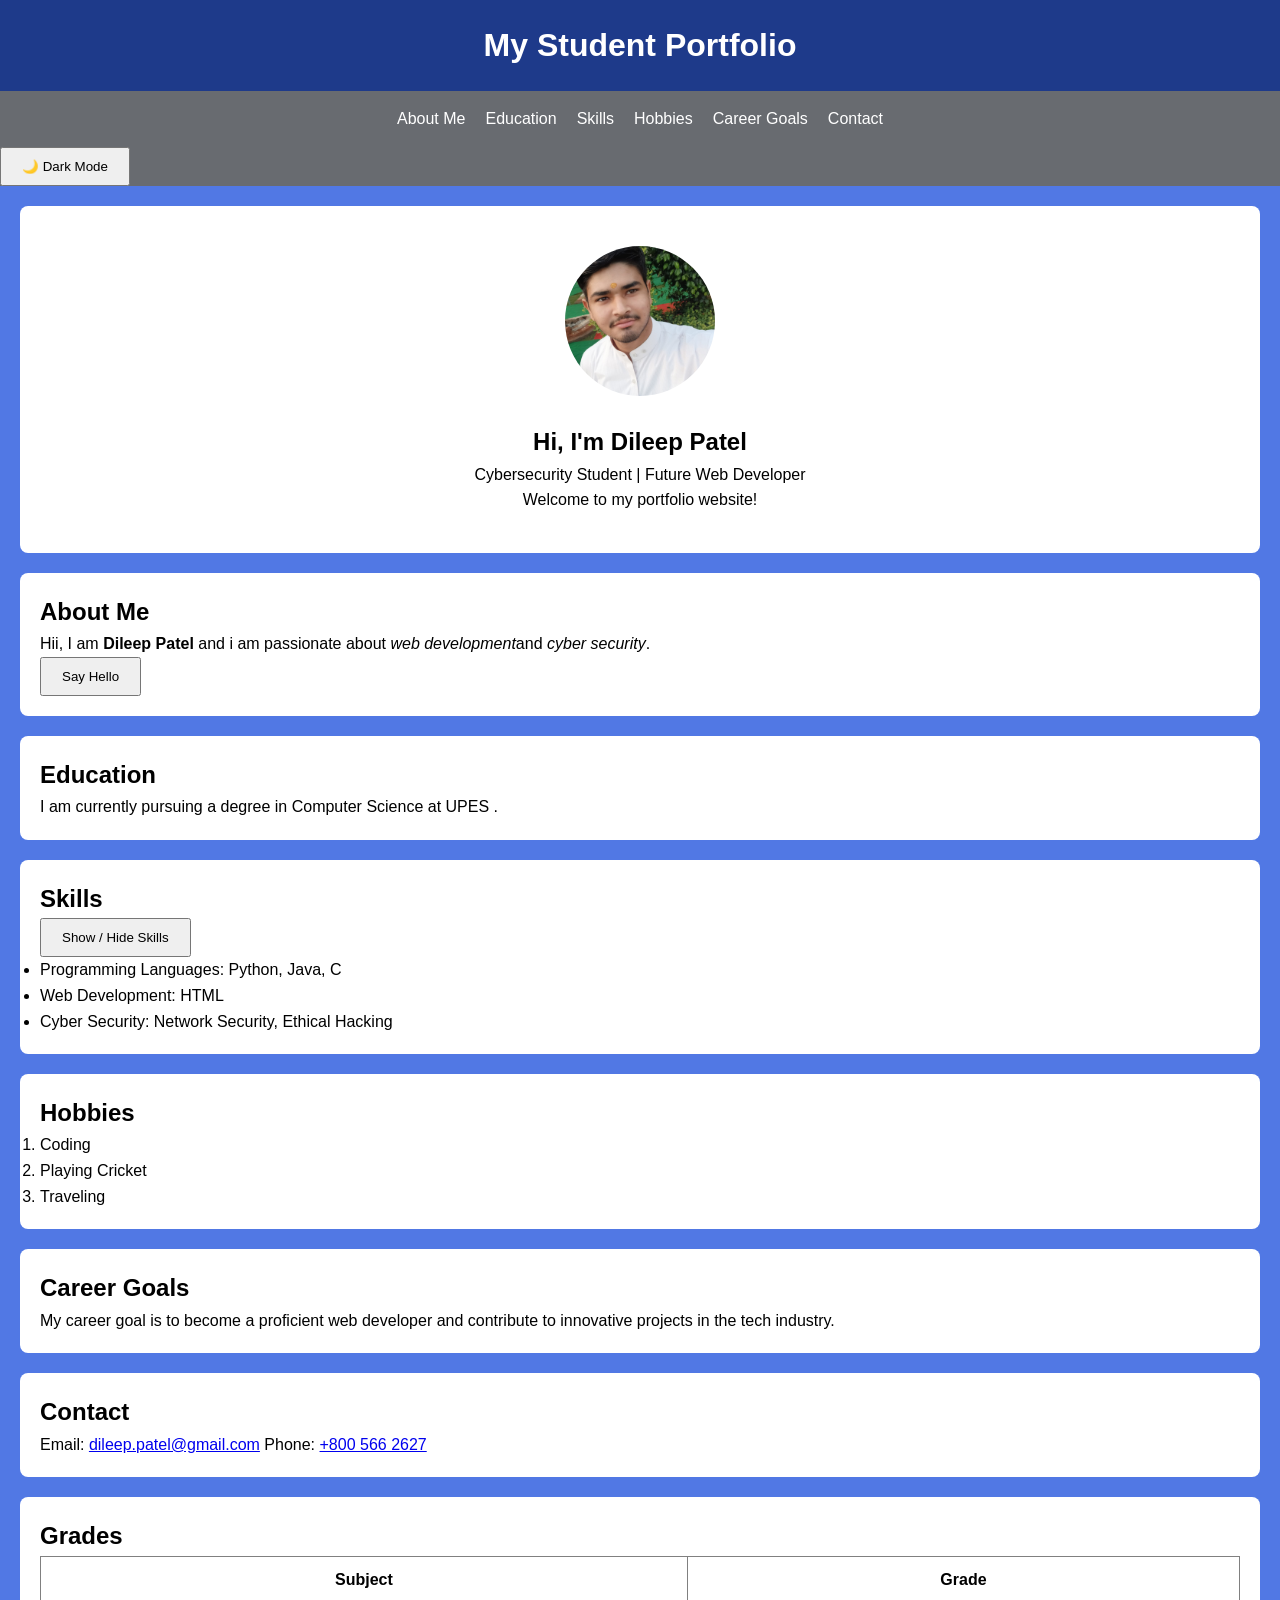
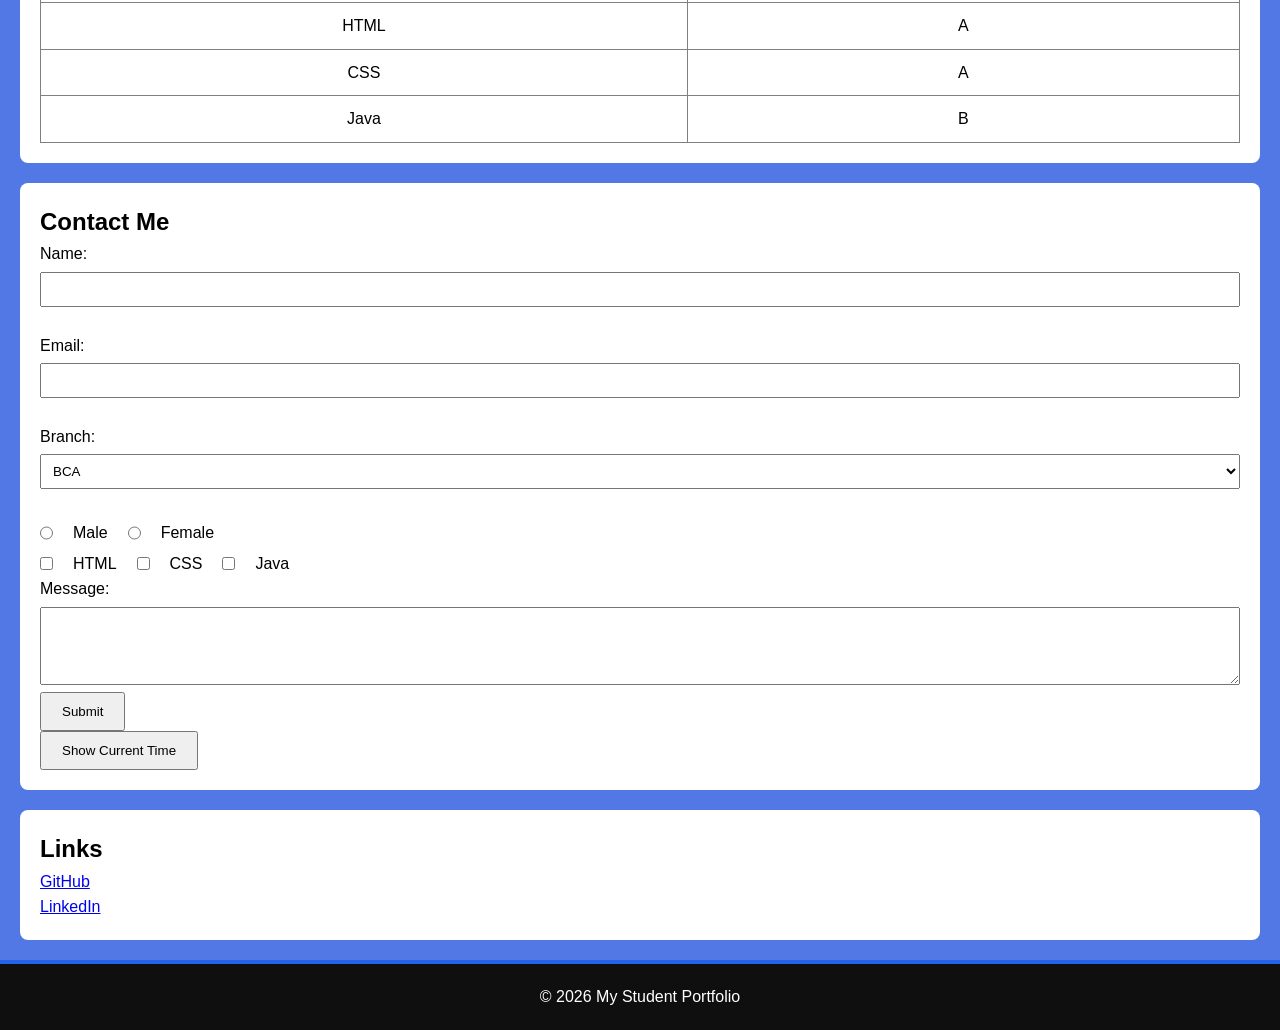
==== commit 1a6d5e1d: "A little change to the HTML file to add a button that shows the current time when clicked. The butto" ====
--- a/Student_Portfolio.html
+++ b/Student_Portfolio.html
@@ -10,7 +10,7 @@
 
 <body>
   <header>
-    <h1 id="MainHeading">My Student Portfolio</h1>
+    <h1 id="mainHeading">My Student Portfolio</h1>
   </header>
   <!--header closed-->
   <nav>
@@ -76,9 +76,7 @@
         My career goal is to become a proficient web developer and contribute
         to innovative projects in the tech industry.
       </p>
-      <button id="timeBtn">Show Current Time</button>
-
-      <p id="timeDisplay"></p>
+     
     </section>
 
     <section id="contact">
@@ -153,7 +151,11 @@
         <textarea id="message" rows="4" cols="40"></textarea>
 
         <button type="submit">Submit</button>
-      </form>
+      </form> 
+      <button id="timeBtn">Show Current Time</button>
+
+      <p id="timeDisplay"></p>
+
     </section>
 
     <!-- ===== LINKS ===== -->
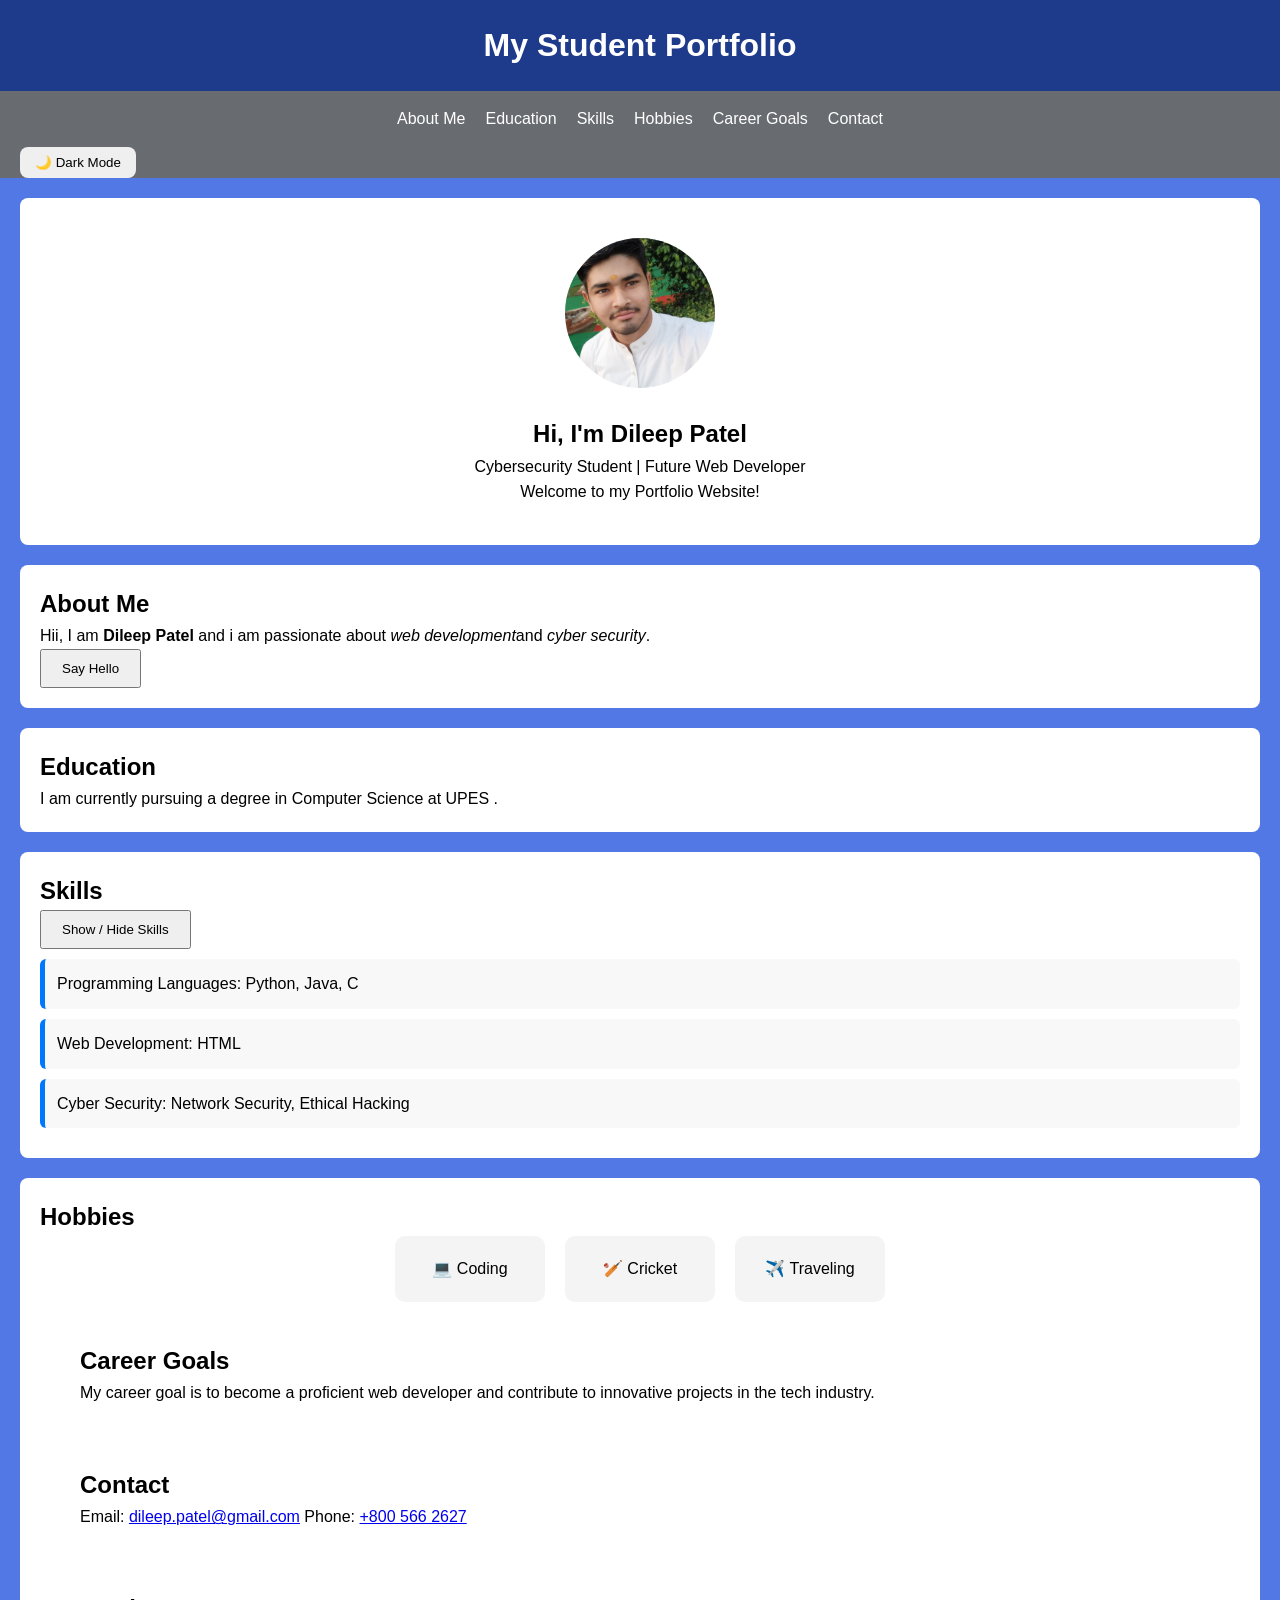
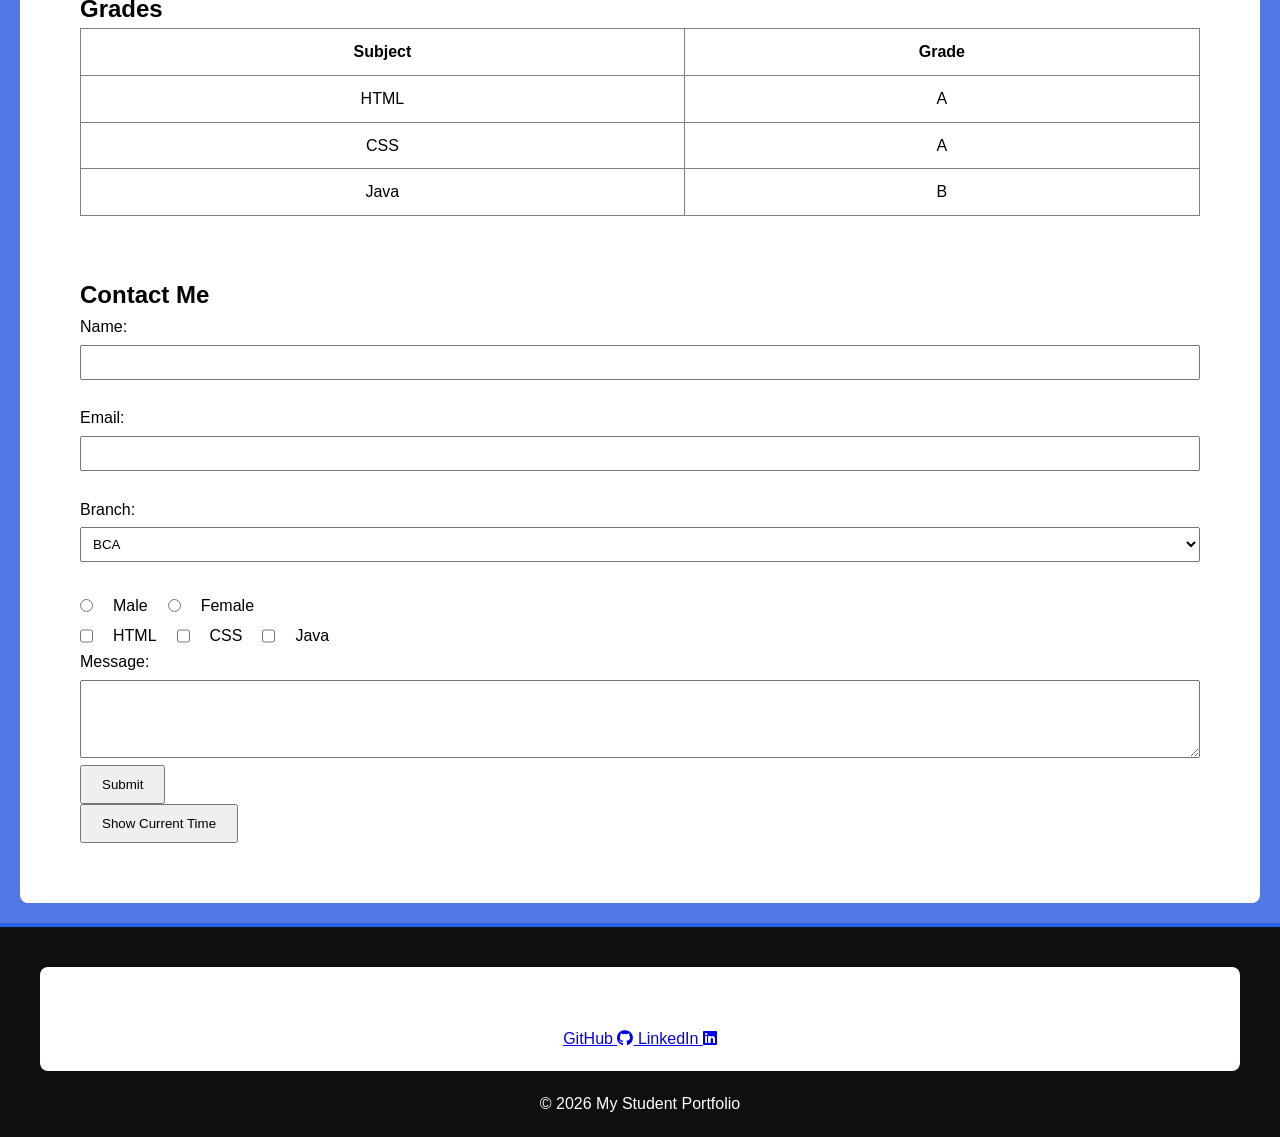
==== commit 12e73cff: "Beautified HTML, CSS, and JavaScript files for a portfolio website. The changes include updating the" ====
--- a/Student_Portfolio.html
+++ b/Student_Portfolio.html
@@ -6,6 +6,7 @@
   <meta name="viewport" content="width=device-width, initial-scale=1.0" />
   <title>Student Portfolio</title>
   <link rel="stylesheet" href="style.css" />
+  <link rel="stylesheet" href="https://cdnjs.cloudflare.com/ajax/libs/font-awesome/6.5.1/css/all.min.css" />
 </head>
 
 <body>
@@ -26,8 +27,11 @@
   </nav>
   <section class="hero">
     <img src="myphoto.jpeg" alt="Me" class="profile-pic" />
+
     <h2>Hi, I'm Dileep Patel</h2>
+
     <p>Cybersecurity Student | Future Web Developer</p>
+
     <p id="welcomeMessage"></p>
   </section>
   <main>
@@ -62,113 +66,136 @@
     </section>
 
     <section id="hobbies">
+
       <h2>Hobbies</h2>
-      <ol>
-        <li>Coding</li>
-        <li>Playing Cricket</li>
-        <li>Traveling</li>
-      </ol>
-    </section>
-
-    <section id="career-goals">
-      <h2>Career Goals</h2>
-      <p>
-        My career goal is to become a proficient web developer and contribute
-        to innovative projects in the tech industry.
-      </p>
-     
-    </section>
-
-    <section id="contact">
-      <h2>Contact</h2>
-      <p>
-        Email:
-        <a href="mailto:dileep.patel@gmail.com">dileep.patel@gmail.com</a>
-        Phone: <a href="tel:+8005662627">+800 566 2627</a>
-      </p>
-    </section>
-
-    <!-- ===== TABLE ===== -->
-    <section>
-      <h2>Grades</h2>
-      <table border="1">
-        <tr>
-          <th>Subject</th>
-          <th>Grade</th>
-        </tr>
-        <tr>
-          <td>HTML</td>
-          <td>A</td>
-        </tr>
-        <tr>
-          <td>CSS</td>
-          <td>A</td>
-        </tr>
-        <tr>
-          <td>Java</td>
-          <td>B</td>
-        </tr>
-      </table>
-    </section>
-    <!-- ===== FORM ===== -->
-    <section id="contact-form">
-      <h2>Contact Me</h2>
-      <form id="contactForm">
-        <!-- Comment 1: Name field -->
-        <label>Name:</label>
-        <input type="text" id="name" name="name" /><br /><br />
-
-        <!-- Comment 2: Email field -->
-        <label>Email:</label>
-        <input type="email" id="email" name="email" /><br /><br />
-
-        <!-- Branch Dropdown -->
-        <label>Branch:</label>
-        <select name="branch">
-          <option>BCA</option>
-          <option>MCA</option>
-          <option>CS</option>
-        </select><br /><br />
-
-        <!-- Gender Radio -->
-        <div class="options">
-          <input type="radio" name="gender" value="Male" /> Male
-
-          <input type="radio" name="gender" value="Female" /> Female
+      <div class="hobby-container">
+
+        <div class="hobby-card">
+          💻 Coding
         </div>
 
-        <!-- Skills Checkbox -->
-        <div class="options">
-          <input type="checkbox" value="HTML" /> HTML
-
-          <input type="checkbox" value="CSS" /> CSS
-
-          <input type="checkbox" value="Java" /> Java
+        <div class="hobby-card">
+          🏏 Cricket
         </div>
 
-        <!-- Comment 3: Message textarea -->
-        <label>Message:</label><br />
-        <textarea id="message" rows="4" cols="40"></textarea>
-
-        <button type="submit">Submit</button>
-      </form> 
-      <button id="timeBtn">Show Current Time</button>
-
-      <p id="timeDisplay"></p>
-
-    </section>
-
-    <!-- ===== LINKS ===== -->
-    <section>
-      <h2>Links</h2>
-      <p>
-        <a href="https://github.com/" target="_blank">GitHub</a><br />
-        <a href="https://linkedin.com/" target="_blank">LinkedIn</a>
-      </p>
-    </section>
+        <div class="hobby-card">
+          ✈️ Traveling
+        </div>
+
+      </div>
+
+
+      <section id="career-goals">
+        <h2>Career Goals</h2>
+        <p>
+          My career goal is to become a proficient web developer and contribute
+          to innovative projects in the tech industry.
+        </p>
+
+      </section>
+
+      <section id="contact">
+        <h2>Contact</h2>
+        <p>
+          Email:
+          <a href="mailto:dileep.patel@gmail.com">dileep.patel@gmail.com</a>
+          Phone: <a href="tel:+8005662627">+800 566 2627</a>
+        </p>
+      </section>
+
+      <!-- ===== TABLE ===== -->
+      <section>
+        <h2>Grades</h2>
+        <table border="1">
+          <tr>
+            <th>Subject</th>
+            <th>Grade</th>
+          </tr>
+          <tr>
+            <td>HTML</td>
+            <td>A</td>
+          </tr>
+          <tr>
+            <td>CSS</td>
+            <td>A</td>
+          </tr>
+          <tr>
+            <td>Java</td>
+            <td>B</td>
+          </tr>
+        </table>
+      </section>
+      <!-- ===== FORM ===== -->
+      <section id="contact-form">
+        <h2>Contact Me</h2>
+        <form id="contactForm">
+          <!-- Comment 1: Name field -->
+          <label>Name:</label>
+          <input type="text" id="name" name="name" /><br /><br />
+
+          <!-- Comment 2: Email field -->
+          <label>Email:</label>
+          <input type="email" id="email" name="email" /><br /><br />
+
+          <!-- Branch Dropdown -->
+          <label>Branch:</label>
+          <select name="branch">
+            <option>BCA</option>
+            <option>MCA</option>
+            <option>CS</option>
+          </select><br /><br />
+
+          <!-- Gender Radio -->
+          <div class="options">
+            <input type="radio" name="gender" value="Male" /> Male
+
+            <input type="radio" name="gender" value="Female" /> Female
+          </div>
+
+          <!-- Skills Checkbox -->
+          <div class="options">
+            <input type="checkbox" value="HTML" /> HTML
+
+            <input type="checkbox" value="CSS" /> CSS
+
+            <input type="checkbox" value="Java" /> Java
+          </div>
+
+          <!-- Comment 3: Message textarea -->
+          <label>Message:</label><br />
+          <textarea id="message" rows="4" cols="40"></textarea>
+
+          <button type="submit">Submit</button>
+        </form>
+        <button id="timeBtn">Show Current Time</button>
+
+        <p id="timeDisplay"></p>
+
+      </section>
+
   </main>
   <!-- ================= FOOTER ================= -->
   <footer>
+    <section class="links">
+      <h2>Connect With Me</h2>
+
+      <div class="social-links">
+
+        <a href="https://github.com/" target="_blank">GitHub
+
+
+          <i class="fa-brands fa-github"></i>
+
+        </a>
+
+        <a href="https://linkedin.com/" target="_blank">LinkedIn
+
+          <i class="fa-brands fa-linkedin"></i>
+
+        </a>
+
+      </div>
+    </section>
     <p>&copy; 2026 My Student Portfolio</p>
   </footer>
   <script src="script.js"></script>
--- a/style.css
+++ b/style.css
@@ -72,6 +72,58 @@
     padding:20px;
 
     border-radius:8px;
+}
+
+/* Hobby Icons */
+.hobby-container{
+    display:flex;
+    justify-content:center;
+    gap:20px;
+    flex-wrap:wrap;
+}
+
+.hobby-card{
+
+    background:#f4f4f4;
+
+    padding:20px;
+
+    border-radius:10px;
+
+    min-width:150px;
+
+    text-align:center;
+
+    transition:0.3s;
+}
+
+.hobby-card:hover{
+
+    transform:translateY(-5px);
+
+}
+
+/*Skills List */
+#skills ul{
+
+    list-style:none;
+
+    padding:0;
+
+}
+
+#skills li{
+
+    background:#f8f8f8;
+
+    margin:10px 0;
+
+    padding:12px;
+
+    border-left:5px solid #0077ff;
+
+    border-radius:6px;
+
 }
 
 /* Table */
@@ -135,28 +187,156 @@
 
 }
 
-/*Dark Mode */
+/* ==========================
+   DARK MODE
+========================== */
+
+
+#darkModeBtn {
+
+    margin-left: 20px;
+
+    padding: 8px 15px;
+
+    border: none;
+
+    border-radius: 8px;
+
+    cursor: pointer;
+
+}
 .dark-mode {
     background-color: #121212;
-    color: white;
-}
+    color: #ffffff;
+}
+
+/* Navigation */
+
+.dark-mode nav {
+    background-color: #1b1b1b;
+}
+
+/* Navigation Links */
+
+.dark-mode nav a {
+    color: white;
+}
+
+/* Hero Section */
+
+.dark-mode .hero {
+    background-color: #1e1e1e;
+}
+
+/* All Cards/Sections */
+
 .dark-mode section {
     background-color: #1e1e1e;
-    color: white;
-}
-.dark-mode nav {
+
+    color: white;
+
+    box-shadow:
+    0 4px 12px rgba(255,255,255,0.05);
+}
+
+/* Skills Blocks */
+
+.dark-mode #skills li {
+
+    background-color: #2b2b2b;
+
+    border-left: 5px solid #4da6ff;
+
+}
+
+/* Hobby Cards */
+
+.dark-mode .hobby-card {
+
+    background-color: #2b2b2b;
+
+    color: white;
+
+}
+
+/* Table */
+
+.dark-mode table {
+
+    color: white;
+
+}
+
+.dark-mode th {
+
+    background-color: #2b2b2b;
+
+}
+
+.dark-mode td {
+
+    background-color: #1e1e1e;
+
+}
+
+/* Inputs */
+
+.dark-mode input,
+.dark-mode textarea,
+.dark-mode select {
+
+    background-color: #2b2b2b;
+
+    color: white;
+
+    border: 1px solid #555;
+
+}
+
+/* Buttons */
+
+.dark-mode button {
+
     background-color: #333;
-}
+
+    color: white;
+
+}
+
+.dark-mode button:hover {
+
+    background-color: #444;
+
+}
+
+/* Social Icons */
+
+.dark-mode .social-links a {
+
+    color: white;
+
+}
+
+.dark-mode .social-links a:hover {
+
+    color: #4da6ff;
+
+}
+
+/* Footer */
+
 .dark-mode footer {
-    background-color: #a4a4b8;
-}
-.dark-mode button {
-    background-color: #555;
-    color: white;
-}
-.dark-mode button:hover {
-    background-color: #777;
-}
-.dark-mode a {
-    color: #66ccff;
+
+    background-color: #000;
+
+    color: white;
+
+}
+
+/* Welcome Message */
+
+.dark-mode #welcomeMessage {
+
+    color: #4da6ff;
+
 }
